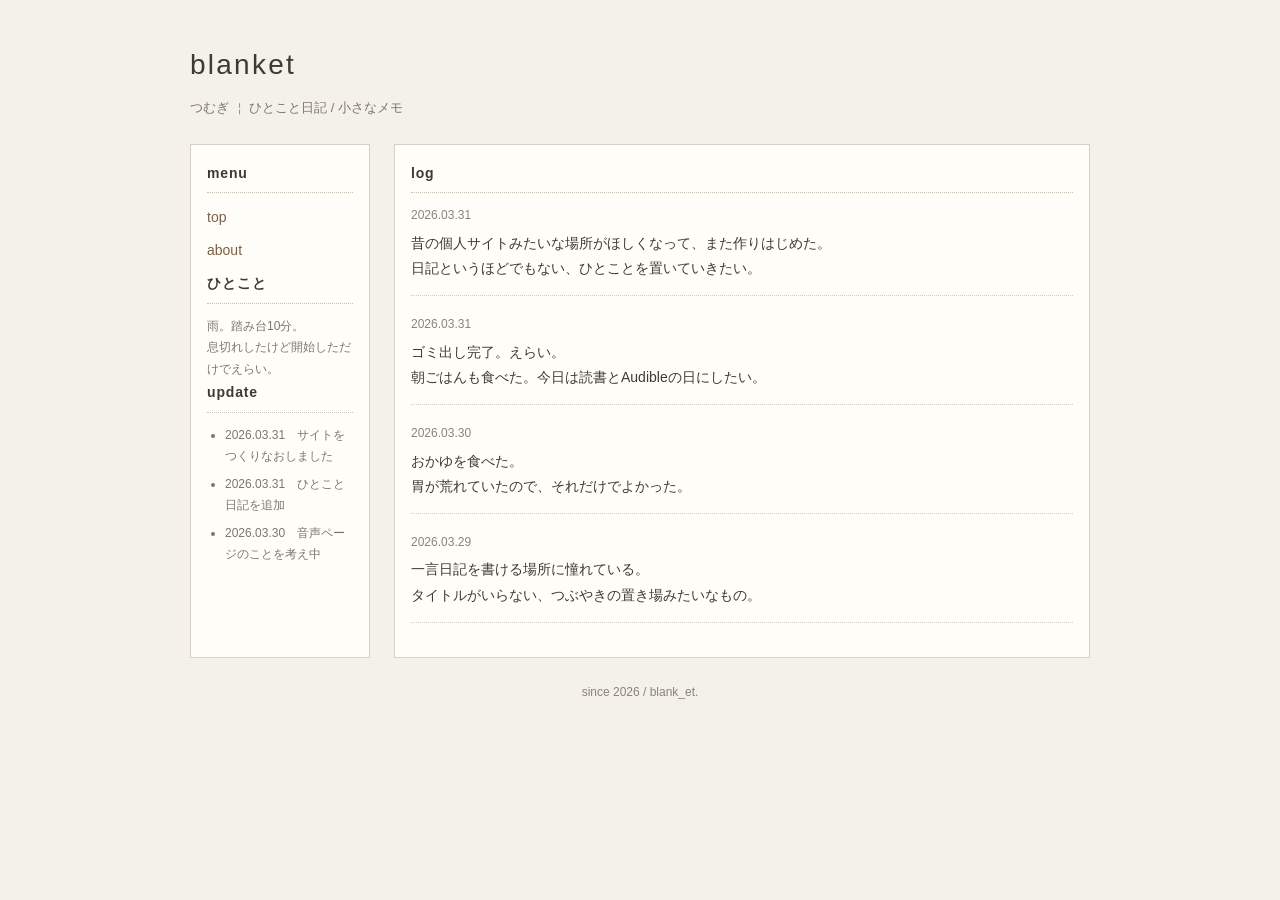
==== index.html @ a4600f21 "Update index.html" ====
<!DOCTYPE html>
<html lang="ja">
<head>
  <meta charset="UTF-8">
  <meta name="viewport" content="width=device-width, initial-scale=1.0">
  <title>blanket</title>
  <style>
    body {
      margin: 0;
      padding: 0;
      background: #f4f1ea;
      color: #3d3a36;
      font-family: "MS PGothic", "Yu Gothic", sans-serif;
      font-size: 14px;
      line-height: 1.8;
    }

    .container {
      max-width: 900px;
      margin: 40px auto;
      padding: 0 16px;
    }

    .site-title {
      font-size: 28px;
      letter-spacing: 0.08em;
      margin-bottom: 6px;
    }

    .site-desc {
      color: #7d766d;
      margin-bottom: 24px;
      font-size: 13px;
    }

    .layout {
      display: grid;
      grid-template-columns: 180px 1fr;
      gap: 24px;
    }

    .sidebar, .main {
      background: #fffdf8;
      border: 1px solid #d7d0c6;
      padding: 16px;
    }

    .sidebar h2,
    .main h2 {
      font-size: 14px;
      margin: 0 0 12px;
      padding-bottom: 6px;
      border-bottom: 1px dotted #c9c0b4;
      letter-spacing: 0.06em;
    }

    .menu a {
      display: block;
      color: #7c5f46;
      text-decoration: none;
      margin-bottom: 8px;
    }

    .menu a:hover {
      text-decoration: underline;
    }

    .mini {
      font-size: 12px;
      color: #7d766d;
    }

    .log {
      margin-bottom: 18px;
      padding-bottom: 14px;
      border-bottom: 1px dotted #d6cec2;
    }

    .date {
      display: block;
      font-size: 12px;
      color: #8a8379;
      margin-bottom: 4px;
    }

    .update-list {
      margin: 0;
      padding-left: 18px;
    }

    .update-list li {
      margin-bottom: 6px;
    }

    footer {
      text-align: center;
      color: #8a8379;
      font-size: 12px;
      margin-top: 24px;
    }

    @media (max-width: 700px) {
      .layout {
        grid-template-columns: 1fr;
      }

      .site-title {
        font-size: 24px;
      }
    }
  </style>
</head>
<body>
  <div class="container">
    <div class="site-title">blanket</div>
    <div class="site-desc">つむぎ ￤ ひとこと日記 / 小さなメモ </div>

    <div class="layout">
      <aside class="sidebar">
        <h2>menu</h2>
        <div class="menu">
          <a href="https://sizu.me/pucari">top</a>
          <a href="#">about</a>
        </div>

        <h2>ひとこと</h2>
        <div class="mini">
          雨。踏み台10分。<br>
          息切れしたけど開始しただけでえらい。
        </div>

        <h2>update</h2>
        <ul class="update-list mini">
          <li>2026.03.31　サイトをつくりなおしました</li>
          <li>2026.03.31　ひとこと日記を追加</li>
          <li>2026.03.30　音声ページのことを考え中</li>
        </ul>
      </aside>

      <main class="main">
        <h2>log</h2>

        <div class="log">
          <span class="date">2026.03.31</span>
          昔の個人サイトみたいな場所がほしくなって、また作りはじめた。<br>
          日記というほどでもない、ひとことを置いていきたい。
        </div>

        <div class="log">
          <span class="date">2026.03.31</span>
          ゴミ出し完了。えらい。<br>
          朝ごはんも食べた。今日は読書とAudibleの日にしたい。
        </div>

        <div class="log">
          <span class="date">2026.03.30</span>
          おかゆを食べた。<br>
          胃が荒れていたので、それだけでよかった。
        </div>

        <div class="log">
          <span class="date">2026.03.29</span>
          一言日記を書ける場所に憧れている。<br>
          タイトルがいらない、つぶやきの置き場みたいなもの。
        </div>
      </main>
    </div>

    <footer>
      since 2026 / blank_et.
    </footer>
  </div>
</body>
</html>
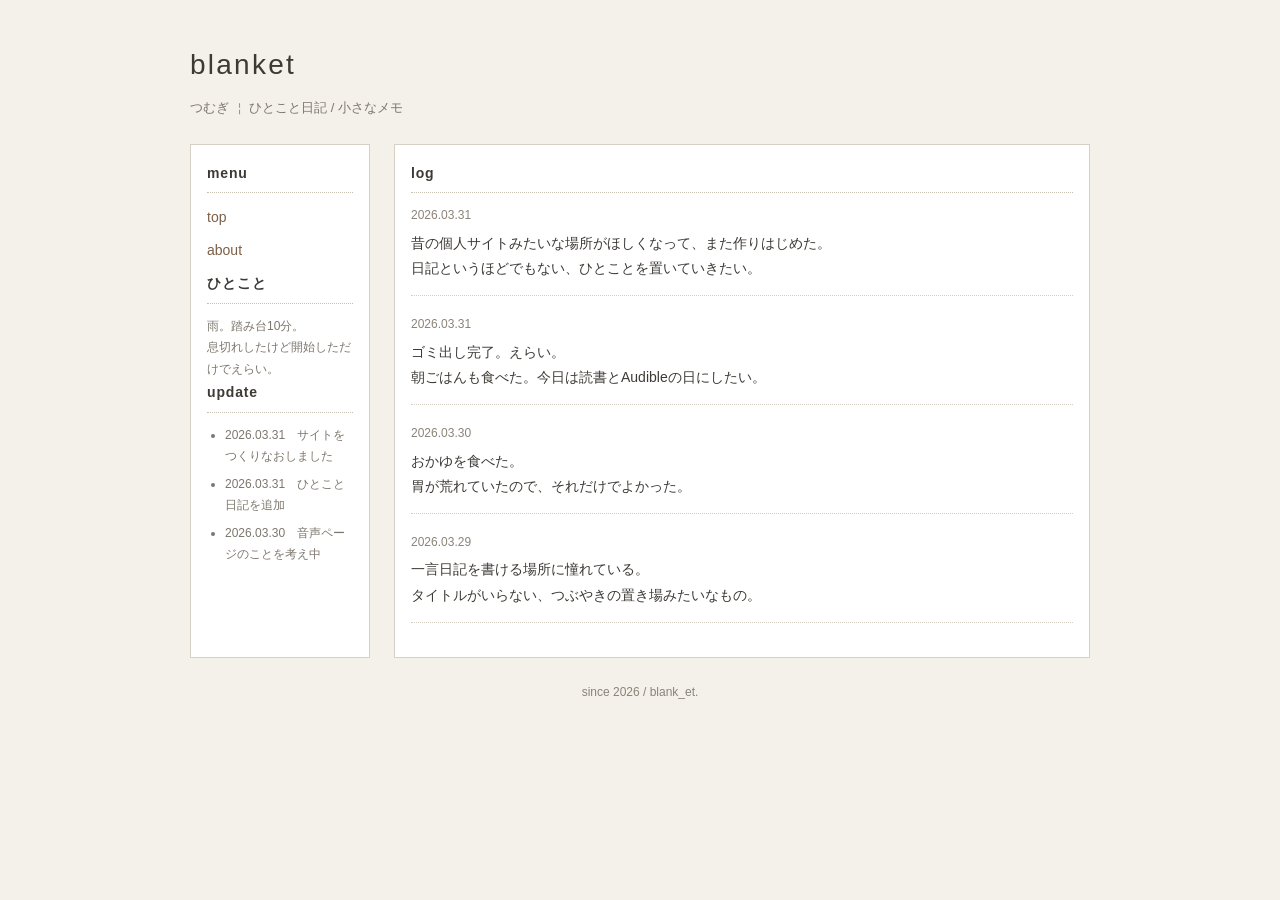
==== commit 3f1062c2: "Update index.html" ====
--- a/index.html
+++ b/index.html
@@ -3,7 +3,7 @@
 <head>
   <meta charset="UTF-8">
   <meta name="viewport" content="width=device-width, initial-scale=1.0">
-  <title>blanket</title>
+  <title>blank_et.</title>
   <style>
     body {
       margin: 0;
@@ -40,7 +40,7 @@
     }
 
     .sidebar, .main {
-      background: #fffdf8;
+      background: #ffffff;
       border: 1px solid #d7d0c6;
       padding: 16px;
     }
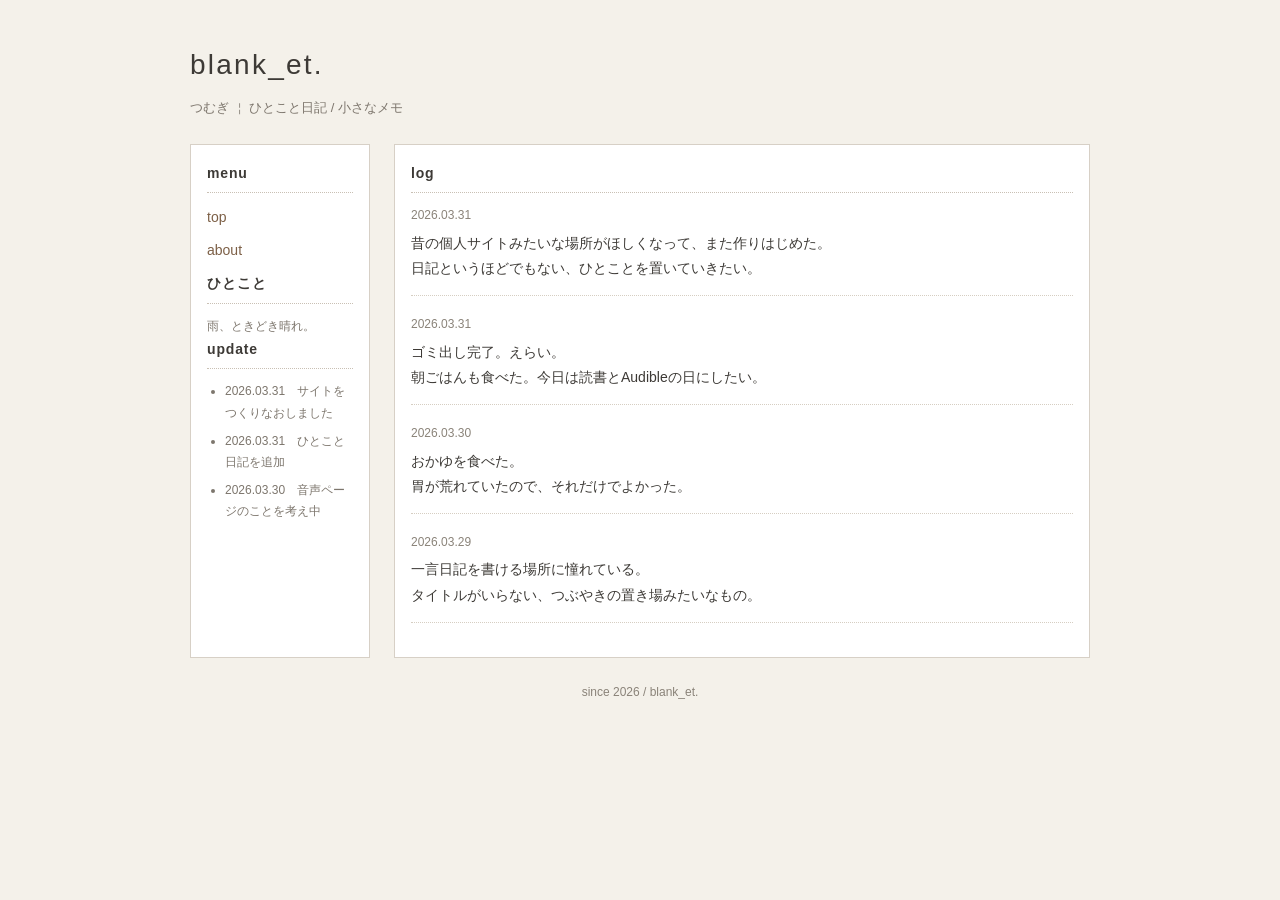
==== commit 30ff1fb1: "Update index.html" ====
--- a/index.html
+++ b/index.html
@@ -112,7 +112,7 @@
 </head>
 <body>
   <div class="container">
-    <div class="site-title">blanket</div>
+    <div class="site-title">blank_et.</div>
     <div class="site-desc">つむぎ ￤ ひとこと日記 / 小さなメモ </div>
 
     <div class="layout">
@@ -125,8 +125,7 @@
 
         <h2>ひとこと</h2>
         <div class="mini">
-          雨。踏み台10分。<br>
-          息切れしたけど開始しただけでえらい。
+          雨、ときどき晴れ。
         </div>
 
         <h2>update</h2>
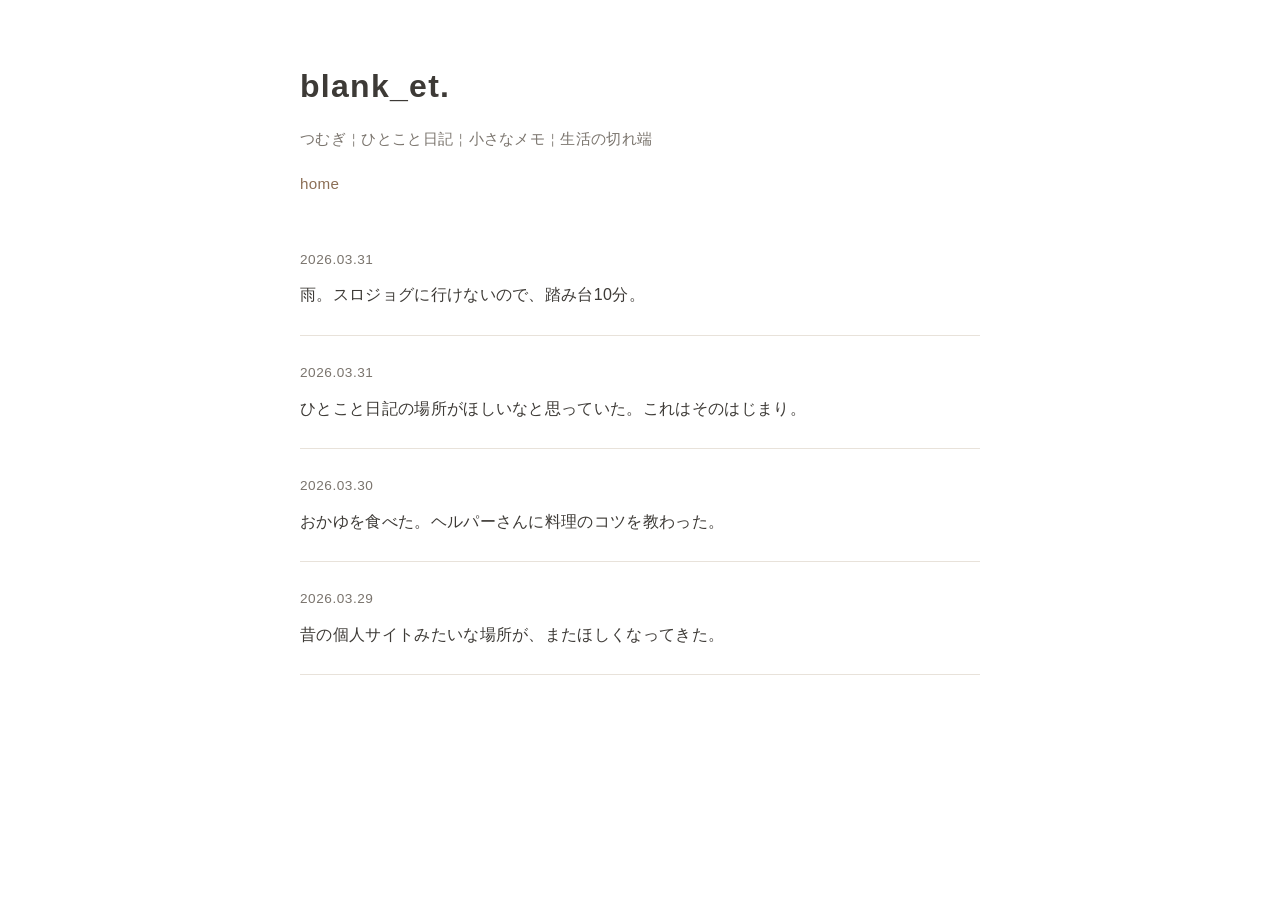
==== commit 0685e9fa: "Update index.html" ====
--- a/index.html
+++ b/index.html
@@ -1,173 +1,143 @@
 <!DOCTYPE html>
 <html lang="ja">
 <head>
-  <meta charset="UTF-8">
-  <meta name="viewport" content="width=device-width, initial-scale=1.0">
+  <meta charset="UTF-8" />
+  <meta name="viewport" content="width=device-width, initial-scale=1.0" />
   <title>blank_et.</title>
   <style>
+    :root {
+      --bg: #ffffff;
+      --text: #3d3a36;
+      --sub: #7a746d;
+      --accent: #8c6f56;
+      --line: #e8e2da;
+    }
+
+    * {
+      box-sizing: border-box;
+    }
+
     body {
       margin: 0;
-      padding: 0;
-      background: #f4f1ea;
-      color: #3d3a36;
-      font-family: "MS PGothic", "Yu Gothic", sans-serif;
-      font-size: 14px;
-      line-height: 1.8;
+      font-family: -apple-system, BlinkMacSystemFont, "Hiragino Sans", "Yu Gothic", sans-serif;
+      background: var(--bg);
+      color: var(--text);
+      line-height: 1.9;
+      letter-spacing: 0.02em;
     }
 
-    .container {
-      max-width: 900px;
-      margin: 40px auto;
-      padding: 0 16px;
+    .wrap {
+      max-width: 720px;
+      margin: 0 auto;
+      padding: 56px 20px 80px;
     }
 
-    .site-title {
-      font-size: 28px;
-      letter-spacing: 0.08em;
-      margin-bottom: 6px;
+    header {
+      margin-bottom: 48px;
     }
 
-    .site-desc {
-      color: #7d766d;
-      margin-bottom: 24px;
-      font-size: 13px;
+    h1 {
+      margin: 0 0 8px;
+      font-size: 2rem;
+      font-weight: 600;
+      letter-spacing: 0.04em;
     }
 
-    .layout {
-      display: grid;
-      grid-template-columns: 180px 1fr;
-      gap: 24px;
+    .desc {
+      color: var(--sub);
+      font-size: 0.95rem;
     }
 
-    .sidebar, .main {
-      background: #ffffff;
-      border: 1px solid #d7d0c6;
-      padding: 16px;
+    nav {
+      margin-top: 16px;
+      font-size: 0.95rem;
     }
 
-    .sidebar h2,
-    .main h2 {
-      font-size: 14px;
-      margin: 0 0 12px;
-      padding-bottom: 6px;
-      border-bottom: 1px dotted #c9c0b4;
-      letter-spacing: 0.06em;
+    nav a {
+      color: var(--accent);
+      text-decoration: none;
+      margin-right: 14px;
     }
 
-    .menu a {
-      display: block;
-      color: #7c5f46;
-      text-decoration: none;
-      margin-bottom: 8px;
-    }
-
-    .menu a:hover {
+    nav a:hover {
       text-decoration: underline;
     }
 
-    .mini {
-      font-size: 12px;
-      color: #7d766d;
-    }
-
-    .log {
-      margin-bottom: 18px;
-      padding-bottom: 14px;
-      border-bottom: 1px dotted #d6cec2;
+    .note {
+      padding: 0 0 24px;
+      margin-bottom: 24px;
+      border-bottom: 1px solid var(--line);
     }
 
     .date {
       display: block;
-      font-size: 12px;
-      color: #8a8379;
-      margin-bottom: 4px;
+      margin-bottom: 8px;
+      color: var(--sub);
+      font-size: 0.85rem;
+      letter-spacing: 0.04em;
     }
 
-    .update-list {
-      margin: 0;
-      padding-left: 18px;
-    }
-
-    .update-list li {
-      margin-bottom: 6px;
+    .text {
+      font-size: 1rem;
+      white-space: pre-wrap;
     }
 
     footer {
+      margin-top: 56px;
+      color: var(--sub);
+      font-size: 0.85rem;
       text-align: center;
-      color: #8a8379;
-      font-size: 12px;
-      margin-top: 24px;
     }
 
-    @media (max-width: 700px) {
-      .layout {
-        grid-template-columns: 1fr;
+    @media (max-width: 480px) {
+      .wrap {
+        padding: 36px 16px 60px;
       }
 
-      .site-title {
-        font-size: 24px;
+      h1 {
+        font-size: 1.7rem;
+      }
+
+      .note {
+        padding-bottom: 20px;
+        margin-bottom: 20px;
       }
     }
   </style>
 </head>
 <body>
-  <div class="container">
-    <div class="site-title">blank_et.</div>
-    <div class="site-desc">つむぎ ￤ ひとこと日記 / 小さなメモ </div>
+  <div class="wrap">
+    <header>
+      <h1>blank_et.</h1>
+      <div class="desc">つむぎ￤ひとこと日記￤小さなメモ￤生活の切れ端</div>
+      <nav>
+        <a href="https://sizu.me/pucari">home</a>
+      
+      </nav>
+    </header>
 
-    <div class="layout">
-      <aside class="sidebar">
-        <h2>menu</h2>
-        <div class="menu">
-          <a href="https://sizu.me/pucari">top</a>
-          <a href="#">about</a>
-        </div>
+    <main>
+      <article class="note">
+        <span class="date">2026.03.31</span>
+        <div class="text">雨。スロジョグに行けないので、踏み台10分。</div>
+      </article>
 
-        <h2>ひとこと</h2>
-        <div class="mini">
-          雨、ときどき晴れ。
-        </div>
+      <article class="note">
+        <span class="date">2026.03.31</span>
+        <div class="text">ひとこと日記の場所がほしいなと思っていた。これはそのはじまり。</div>
+      </article>
 
-        <h2>update</h2>
-        <ul class="update-list mini">
-          <li>2026.03.31　サイトをつくりなおしました</li>
-          <li>2026.03.31　ひとこと日記を追加</li>
-          <li>2026.03.30　音声ページのことを考え中</li>
-        </ul>
-      </aside>
+      <article class="note">
+        <span class="date">2026.03.30</span>
+        <div class="text">おかゆを食べた。ヘルパーさんに料理のコツを教わった。</div>
+      </article>
 
-      <main class="main">
-        <h2>log</h2>
+      <article class="note">
+        <span class="date">2026.03.29</span>
+        <div class="text">昔の個人サイトみたいな場所が、またほしくなってきた。</div>
+      </article>
+    </main>
 
-        <div class="log">
-          <span class="date">2026.03.31</span>
-          昔の個人サイトみたいな場所がほしくなって、また作りはじめた。<br>
-          日記というほどでもない、ひとことを置いていきたい。
-        </div>
-
-        <div class="log">
-          <span class="date">2026.03.31</span>
-          ゴミ出し完了。えらい。<br>
-          朝ごはんも食べた。今日は読書とAudibleの日にしたい。
-        </div>
-
-        <div class="log">
-          <span class="date">2026.03.30</span>
-          おかゆを食べた。<br>
-          胃が荒れていたので、それだけでよかった。
-        </div>
-
-        <div class="log">
-          <span class="date">2026.03.29</span>
-          一言日記を書ける場所に憧れている。<br>
-          タイトルがいらない、つぶやきの置き場みたいなもの。
-        </div>
-      </main>
-    </div>
-
-    <footer>
-      since 2026 / blank_et.
-    </footer>
   </div>
 </body>
 </html>
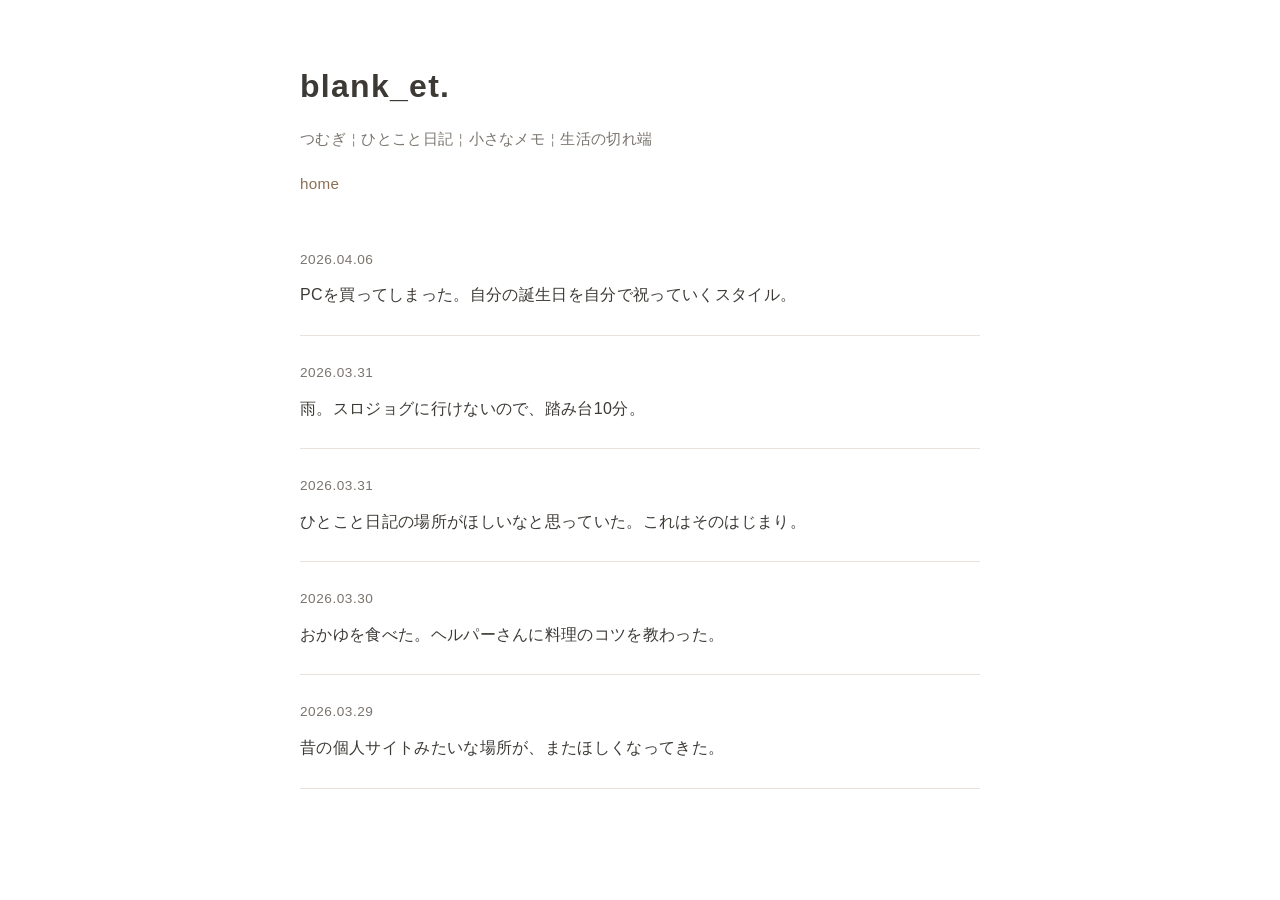
==== commit 54ba49a1: "Update index.html" ====
--- a/index.html
+++ b/index.html
@@ -117,6 +117,11 @@
     </header>
 
     <main>
+<article class="note">
+        <span class="date">2026.04.06</span>
+        <div class="text">PCを買ってしまった。自分の誕生日を自分で祝っていくスタイル。</div>
+      </article>
+      
       <article class="note">
         <span class="date">2026.03.31</span>
         <div class="text">雨。スロジョグに行けないので、踏み台10分。</div>
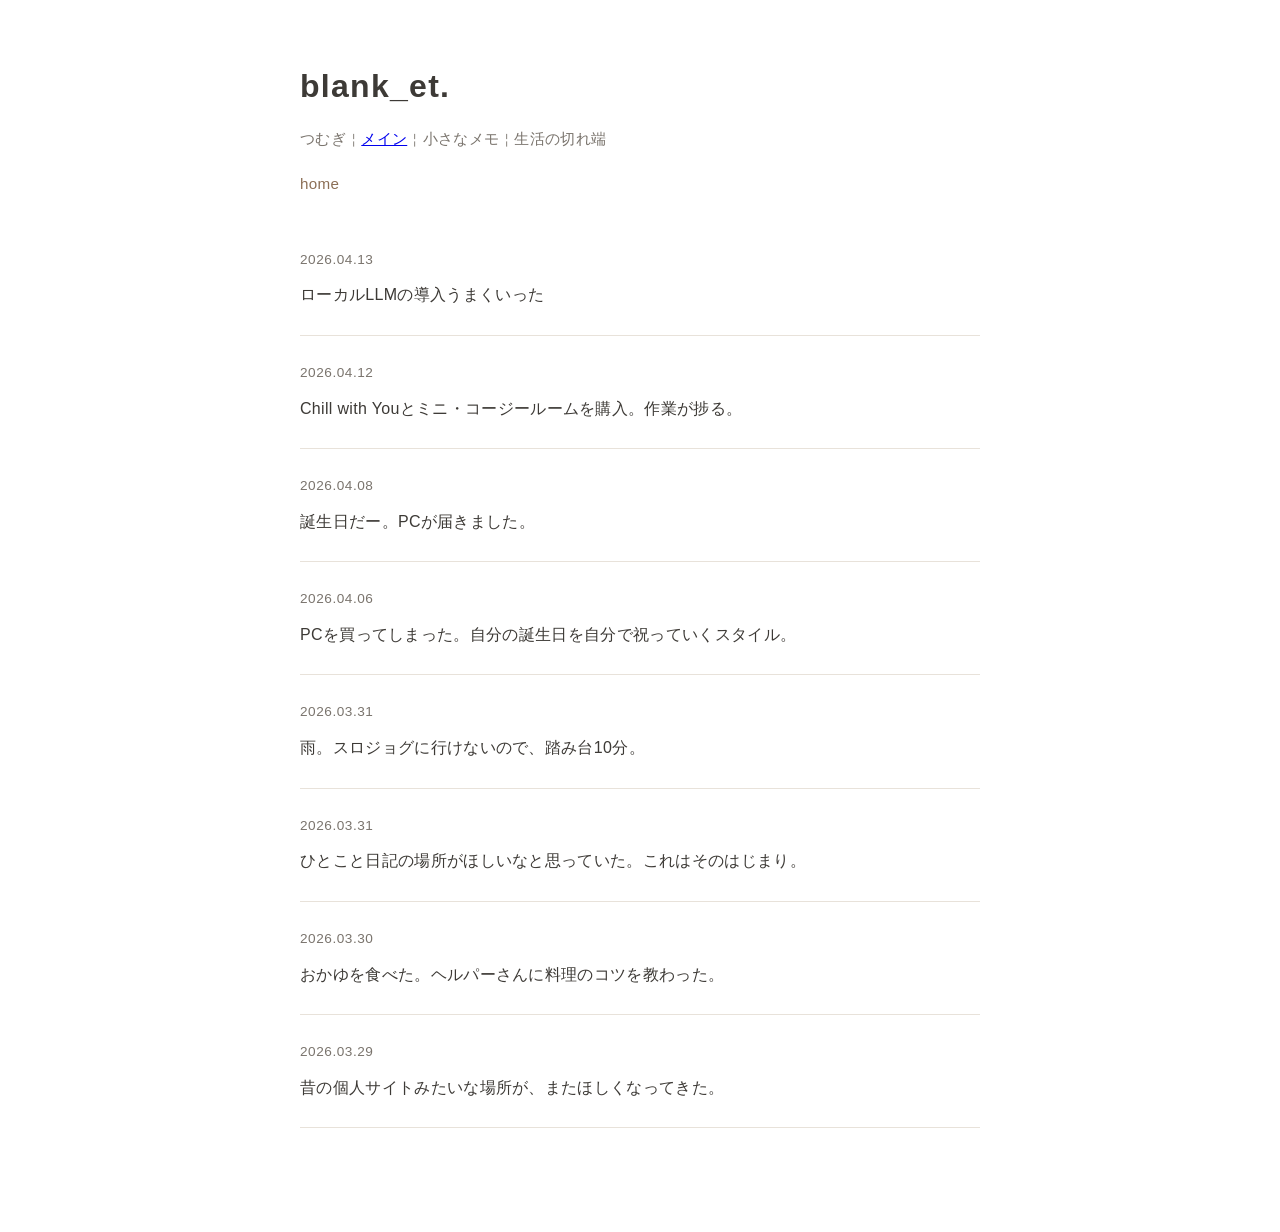
==== commit 89634e8a: "Update index.html" ====
--- a/index.html
+++ b/index.html
@@ -109,7 +109,7 @@
   <div class="wrap">
     <header>
       <h1>blank_et.</h1>
-      <div class="desc">つむぎ￤ひとこと日記￤小さなメモ￤生活の切れ端</div>
+      <div class="desc">つむぎ￤<a href="https://sizu.me/pucari">メイン</a>￤小さなメモ￤生活の切れ端</div>
       <nav>
         <a href="https://sizu.me/pucari">home</a>
       
@@ -117,6 +117,21 @@
     </header>
 
     <main>
+      <article class="note">
+        <span class="date">2026.04.13</span>
+        <div class="text">ローカルLLMの導入うまくいった</div>
+      </article>
+
+      <article class="note">
+        <span class="date">2026.04.12</span>
+        <div class="text">Chill with Youとミニ・コージールームを購入。作業が捗る。</div>
+      </article>
+
+      <article class="note">
+        <span class="date">2026.04.08</span>
+        <div class="text">誕生日だー。PCが届きました。</div>
+      </article>
+
 <article class="note">
         <span class="date">2026.04.06</span>
         <div class="text">PCを買ってしまった。自分の誕生日を自分で祝っていくスタイル。</div>
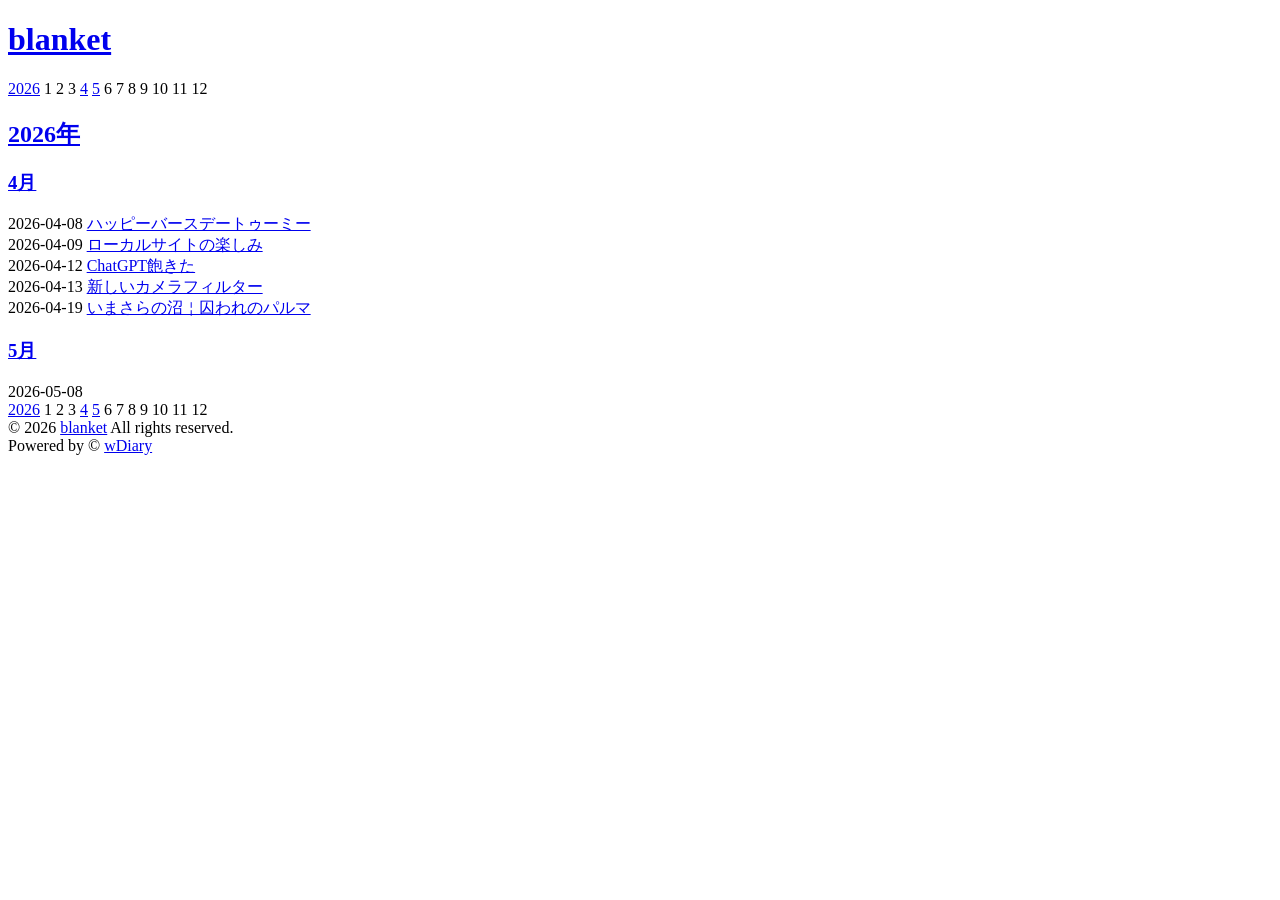
==== commit 8d96f687: "Add files via upload" ====
--- a/index.html
+++ b/index.html
@@ -1,163 +1,76 @@
-<!DOCTYPE html>
-<html lang="ja">
-<head>
-  <meta charset="UTF-8" />
-  <meta name="viewport" content="width=device-width, initial-scale=1.0" />
-  <title>blank_et.</title>
-  <style>
-    :root {
-      --bg: #ffffff;
-      --text: #3d3a36;
-      --sub: #7a746d;
-      --accent: #8c6f56;
-      --line: #e8e2da;
-    }
-
-    * {
-      box-sizing: border-box;
-    }
-
-    body {
-      margin: 0;
-      font-family: -apple-system, BlinkMacSystemFont, "Hiragino Sans", "Yu Gothic", sans-serif;
-      background: var(--bg);
-      color: var(--text);
-      line-height: 1.9;
-      letter-spacing: 0.02em;
-    }
-
-    .wrap {
-      max-width: 720px;
-      margin: 0 auto;
-      padding: 56px 20px 80px;
-    }
-
-    header {
-      margin-bottom: 48px;
-    }
-
-    h1 {
-      margin: 0 0 8px;
-      font-size: 2rem;
-      font-weight: 600;
-      letter-spacing: 0.04em;
-    }
-
-    .desc {
-      color: var(--sub);
-      font-size: 0.95rem;
-    }
-
-    nav {
-      margin-top: 16px;
-      font-size: 0.95rem;
-    }
-
-    nav a {
-      color: var(--accent);
-      text-decoration: none;
-      margin-right: 14px;
-    }
-
-    nav a:hover {
-      text-decoration: underline;
-    }
-
-    .note {
-      padding: 0 0 24px;
-      margin-bottom: 24px;
-      border-bottom: 1px solid var(--line);
-    }
-
-    .date {
-      display: block;
-      margin-bottom: 8px;
-      color: var(--sub);
-      font-size: 0.85rem;
-      letter-spacing: 0.04em;
-    }
-
-    .text {
-      font-size: 1rem;
-      white-space: pre-wrap;
-    }
-
-    footer {
-      margin-top: 56px;
-      color: var(--sub);
-      font-size: 0.85rem;
-      text-align: center;
-    }
-
-    @media (max-width: 480px) {
-      .wrap {
-        padding: 36px 16px 60px;
-      }
-
-      h1 {
-        font-size: 1.7rem;
-      }
-
-      .note {
-        padding-bottom: 20px;
-        margin-bottom: 20px;
-      }
-    }
-  </style>
-</head>
-<body>
-  <div class="wrap">
-    <header>
-      <h1>blank_et.</h1>
-      <div class="desc">つむぎ￤<a href="https://sizu.me/pucari">メイン</a>￤小さなメモ￤生活の切れ端</div>
-      <nav>
-        <a href="https://sizu.me/pucari">home</a>
-      
-      </nav>
-    </header>
-
-    <main>
-      <article class="note">
-        <span class="date">2026.04.13</span>
-        <div class="text">ローカルLLMの導入うまくいった</div>
-      </article>
-
-      <article class="note">
-        <span class="date">2026.04.12</span>
-        <div class="text">Chill with Youとミニ・コージールームを購入。作業が捗る。</div>
-      </article>
-
-      <article class="note">
-        <span class="date">2026.04.08</span>
-        <div class="text">誕生日だー。PCが届きました。</div>
-      </article>
-
-<article class="note">
-        <span class="date">2026.04.06</span>
-        <div class="text">PCを買ってしまった。自分の誕生日を自分で祝っていくスタイル。</div>
-      </article>
-      
-      <article class="note">
-        <span class="date">2026.03.31</span>
-        <div class="text">雨。スロジョグに行けないので、踏み台10分。</div>
-      </article>
-
-      <article class="note">
-        <span class="date">2026.03.31</span>
-        <div class="text">ひとこと日記の場所がほしいなと思っていた。これはそのはじまり。</div>
-      </article>
-
-      <article class="note">
-        <span class="date">2026.03.30</span>
-        <div class="text">おかゆを食べた。ヘルパーさんに料理のコツを教わった。</div>
-      </article>
-
-      <article class="note">
-        <span class="date">2026.03.29</span>
-        <div class="text">昔の個人サイトみたいな場所が、またほしくなってきた。</div>
-      </article>
-    </main>
-
-  </div>
-</body>
-</html>
+﻿<!DOCTYPE html>
+<html>
+<head>
+	<meta charset="utf-8">
+	<meta name="viewport" content="initial-scale=1.0">
+	<title>blanket</title>
+	<link rel="stylesheet" href="css/style.css">
+</head>
+<body>
+	<header>
+		<h1 class="diary-name"><a href="index.html">blanket</a></h1>
+	</header>
+
+	<nav>
+		<div class="nav-yearly">
+			<a class="title" href="2026.html">2026</a>
+			<span class="disabled">1</span>
+			<span class="disabled">2</span>
+			<span class="disabled">3</span>
+			<a href="202604.html">4</a>
+			<a href="202605.html">5</a>
+			<span class="disabled">6</span>
+			<span class="disabled">7</span>
+			<span class="disabled">8</span>
+			<span class="disabled">9</span>
+			<span class="disabled">10</span>
+			<span class="disabled">11</span>
+			<span class="disabled">12</span>
+		</div>
+	</nav>
+
+	<div class="index">
+		<h2 class="caption-year"><a href="2026.html">2026年</a></h2>
+		<div class="indent">
+			<h3 class="caption-month"><a href="202604.html">4月</a></h3>
+			<div class="indent">
+				<div class="topic">2026-04-08 <a href="202604.html#diary20260408">ハッピーバースデートゥーミー</a></div>
+				<div class="topic">2026-04-09 <a href="202604.html#diary20260409">ローカルサイトの楽しみ</a></div>
+				<div class="topic">2026-04-12 <a href="202604.html#diary20260412">ChatGPT飽きた</a></div>
+				<div class="topic">2026-04-13 <a href="202604.html#diary20260413">新しいカメラフィルター</a></div>
+				<div class="topic">2026-04-19 <a href="202604.html#diary20260419">いまさらの沼￤囚われのパルマ</a></div>
+			</div>
+			<h3 class="caption-month"><a href="202605.html">5月</a></h3>
+			<div class="indent">
+				<div class="topic">2026-05-08 <a href="202605.html#diary20260508">	</a></div>
+			</div>
+		</div>
+	</div>
+
+	<nav>
+		<div class="nav-yearly">
+			<a class="title" href="2026.html">2026</a>
+			<span class="disabled">1</span>
+			<span class="disabled">2</span>
+			<span class="disabled">3</span>
+			<a href="202604.html">4</a>
+			<a href="202605.html">5</a>
+			<span class="disabled">6</span>
+			<span class="disabled">7</span>
+			<span class="disabled">8</span>
+			<span class="disabled">9</span>
+			<span class="disabled">10</span>
+			<span class="disabled">11</span>
+			<span class="disabled">12</span>
+		</div>
+	</nav>
+
+	<footer>
+		<div class="copyright">
+			&copy; 2026 <a href="index.html">blanket</a> All rights reserved.<br>
+			Powered by &copy; <a href="http://www.cc9.ne.jp/~pappara/wdiary.html">wDiary</a>
+		</div>
+	</footer>
+
+</body>
+</html>
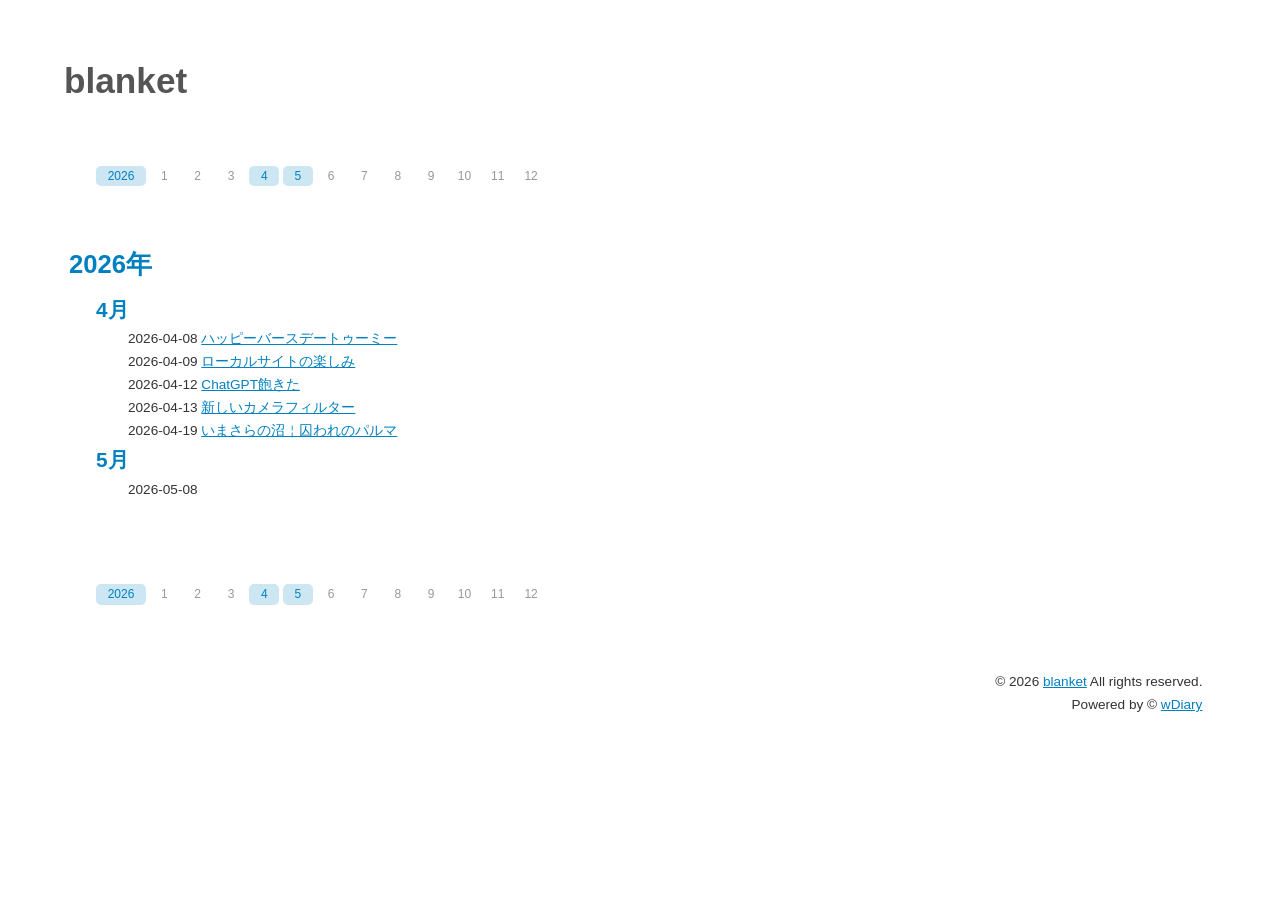
==== commit 05a75280: "Update index.html" ====
--- a/index.html
+++ b/index.html
@@ -4,7 +4,7 @@
 	<meta charset="utf-8">
 	<meta name="viewport" content="initial-scale=1.0">
 	<title>blanket</title>
-	<link rel="stylesheet" href="css/style.css">
+	<link rel="stylesheet" href="style.css">
 </head>
 <body>
 	<header>
--- a/style.css
+++ b/style.css
@@ -0,0 +1,519 @@
+@charset "UTF-8";
+/***************************************************************************************************
+ Default
+***************************************************************************************************/
+html, body, div, form {
+	margin: 0;
+	padding: 0; 
+	font-family: "メイリオ", Meiryo, "Hiragino Kaku Gothic ProN", "ヒラギノ角ゴ ProN W3", sans-serif;
+}
+body {
+	width: 90%;
+	margin: 1em auto;
+	color: #333333;
+	line-height: 1.7;
+}
+a {
+	color: #0080c0;
+	text-decoration: underline;
+}
+a:visited  {
+	color: #0080c0;
+	text-decoration: underline;
+}
+a:hover {
+	color: #20a0e0;
+	text-decoration: underline;
+}
+a:active {
+	color: #20a0e0;
+	text-decoration: underline;
+}
+h1 {
+	margin: 0;
+	padding: 1em 0;
+	font-size: 220%;
+}
+h2 {
+	font-size: 160%;
+}
+h3 {
+	font-size: 130%;
+}
+h4 {
+	font-size: 100%;
+}
+table {
+	border-collapse: collapse;
+	border-spacing: 0;
+	empty-cells: show;
+}
+th {
+	padding: 0.2em 0.5em;
+	border: 1px solid #aaaaaa;
+	border: 1px solid rgba(0, 0, 0, 0.2);
+	background-color: #f0f0f0;
+	background-color: rgba(0, 0, 0, 0.03);
+	font-size: 85%;
+	text-align: center;
+}
+td {
+	padding: 0 0.5em;
+	font-size: 85%;
+	border: 1px solid #aaaaaa;
+	border: 1px solid rgba(0, 0, 0, 0.2);
+}
+img,
+audio,
+video {
+	max-width: 100%;
+	height: auto;
+	border: 0;
+}
+p {
+	margin: 1em 0 1.7em 0;
+	padding: 0;
+}
+blockquote {
+	position: relative;
+	margin: 0.5em 0;
+	padding: 1em;
+	border: 1px solid #aaaaaa;
+	border: 1px solid rgba(0, 0, 0, 0.2);
+	border-radius: 5px;
+	background-color: #f0f0f0;
+	background-color: rgba(0, 0, 0, 0.03);
+}
+hr {
+	height: 3px;
+	border: 0;
+	background-color: #aaaaaa;
+	background-color: rgba(0, 0, 0, 0.2);
+}
+ul,
+ol,
+li {
+	margin: 0 0 0 1em;
+	padding: 0;
+}
+del {
+	color: #aaaaaa;
+}
+em {
+	color: #33aa33;
+	font-style: italic;
+	font-weight: normal;
+}
+strong {
+	color: #ff3333;
+	font-weight: bold;
+}
+strong > strong {
+	border-bottom: 1px solid #ff3333;
+}
+strong > strong > strong {
+	border-bottom: 3px double #ff3333;
+}
+mark {
+	border-radius: 5px;
+	background: #ffaaaa;
+	background: rgba(255, 0, 0, 0.3);
+}
+sup,
+sub {
+	font-size: 70%;
+}
+small {
+	font-size: 70%;
+}
+dt {
+	font-weight: bold;
+}
+dd {
+	margin-left: 2em;
+}
+
+
+
+/***************************************************************************************************
+ Layout
+***************************************************************************************************/
+.container {
+	float: left;
+	width: 100%;
+	margin-right: -240px;
+}
+.contents {
+	position: relative;
+	margin-right: 240px;
+	padding: 0 2em 4em 0;
+}
+.sidebar {
+	position: relative;
+	float: right;
+	width: 220px;
+}
+nav {
+	clear: both;
+	padding: 1em 0.5em 3em 2em;
+	text-align: left;
+}
+footer {
+	clear: both;
+	width: 100%;
+	text-align: right;
+}
+.noside .container {
+	width: 100%;
+	float: left;
+	margin-right: 0;
+}
+.noside .contents {
+	position: static;
+	margin: 0;
+	padding: 0 0 4em 0;
+}
+
+
+
+/***************************************************************************************************
+ Decoration
+***************************************************************************************************/
+/* ヘッダーの日記の名前 */
+header .diary-name {
+	color: #555555;
+}
+header .diary-name a {
+	color: #555555;
+	text-decoration: none;
+}
+
+/* 日記 */
+.contents article > h2 {
+	margin: 0 0 1em 0;
+	padding: 0.2em 0.2em 0.2em 0.2em;
+	border-width: 0 0 2px 0;
+	border-color: rgb(0, 128, 192);
+	border-color: rgba(0, 128, 192, 0.2);
+	border-style: solid;
+	color: #555555;
+	font-weight: bold;
+	font-size: 130%;
+}
+.diary-title-week {
+	font-weight: normal;
+	font-size: 70%;
+	vertical-align: middle;
+}
+.diary-title-week-sunday {
+	color: #ff3333;
+	font-weight: normal;
+	font-size: 70%;
+	vertical-align: middle;
+}
+.diary-title-week-saturday {
+	color: #0080c0;
+	font-weight: normal;
+	font-size: 70%;
+	vertical-align: middle;
+}
+.diary-title-holiday {
+	color: #ff3333;
+	font-weight: normal;
+	font-size: 70%;
+	vertical-align: middle;
+}
+.diary {
+	margin: 0 0 5em 2em;
+	padding: 0;
+	text-align: justify;
+	word-wrap: break-word;
+}
+.diary h3 {
+	margin: 1em 0 0.5em 0;
+	padding: 0.3em 0.5em;
+	border-width: 0 0 0 8px;
+	border-color: #0080c0;
+	border-style: solid;
+	color: #0080c0;
+	font-weight: bold;
+	font-size: 160%;
+}
+
+/* サイドバー */
+.sidebar .caption-side {
+	margin: 1em 0 1em 0;
+	padding: 0.5em 0;
+	border: 0;
+	font-weight: bold;
+}
+.sidebar section {
+	margin-bottom: 3em;
+}
+.sidebar section ul {
+	margin: 0 0 1em 0;
+}
+.sidebar section li {
+	margin: 0;
+	padding: 0;
+	list-style-type: none;
+}
+
+/* サイドバーの「カレンダー」 */
+.calendar {
+	margin-bottom: 1em;
+	font-size: 85%;
+}
+.calendar table {
+	border-collapse: separate;
+	border-spacing: 2px;
+	empty-cells: show;
+}
+.calendar th {
+	padding: 0.1em 0.4em;
+	border-width: 0;
+	background-color: transparent;
+	font-weight: normal;
+	text-align: center;
+}
+.calendar td {
+	width: 26px;
+	padding: 0;
+	border-width: 0;
+	text-align: center;
+}
+.calendar a {
+	display: inline-block;
+	width: 26px;
+	border-radius: 5px;
+	text-decoration: none;
+	text-align: center;
+}
+.calendar .wrote {
+	border-radius: 5px;
+	background-color: rgb(0, 128, 192);
+	background-color: rgba(0, 128, 192, 0.2);
+}
+.calendar .wrote a {
+	color: #0080c0;
+}
+.calendar .wrote:hover {
+	opacity: 0.5;
+}
+.calendar .sunday {
+	color: #ff3333;
+}
+.calendar .wrote-sunday {
+	border-radius: 5px;
+	background-color: rgb(255, 51, 51);
+	background-color: rgba(255, 51, 51, 0.2);
+}
+.calendar .wrote-sunday a {
+	color: #ff3333;
+}
+.calendar .wrote-sunday:hover {
+	opacity: 0.5;
+}
+.calendar .saturday {
+	color: #0080c0;
+}
+.calendar .wrote-saturday {
+	border-radius: 5px;
+	background-color: rgb(0, 128, 192);
+	background-color: rgba(0, 128, 192, 0.2);
+}
+.calendar .wrote-saturday a {
+	color: #0080c0;
+}
+.calendar .wrote-saturday:hover {
+	opacity: 0.5;
+}
+
+/* サイドバーの「アーカイブ」 */
+.archive {
+	font-size: 85%;
+}
+.archive .count {
+	opacity: 0.5;
+	padding-left: 0.5em;
+}
+
+/* ナビゲーション */
+.nav-yearly {
+	clear: both;
+	margin: 0.3em 0;
+	font-size: 75%;
+}
+.nav-yearly > a,
+.nav-yearly > span {
+	display: inline-block;
+	width: 30px;
+	border-radius: 5px;
+	text-decoration: none;
+	text-align: center;
+}
+.nav-yearly > .title {
+	width: 50px;
+}
+.nav-yearly > a {
+	background-color: rgb(0, 128, 192);
+	background-color: rgba(0, 128, 192, 0.2);
+}
+.nav-yearly > a:hover {
+	opacity: 0.5;
+}
+.nav-yearly > .disabled {
+	opacity: 0.5;
+}
+.nav-yearly > .current {
+	border-radius: 5px;
+	background-color: #0080c0;
+	color: #ffffff;
+}
+
+/* フッターの著作権表示 */
+.copyright {
+	margin: 0;
+	padding: 1em;
+	font-size: 85%;
+	text-align: right;
+}
+
+/* 目次ページ */
+.index {
+	margin: 0 0 4em 0;
+}
+.caption-year {
+	margin: 0;
+	padding: 0.2em 0.2em 0.2em 0.2em;
+	border-width: 0;
+	color: #555555;
+	font-weight: bold;
+	font-size: 160%;
+}
+.caption-year a {
+	text-decoration: none;
+}
+.caption-month {
+	margin: 0;
+	padding: 0;
+	border-width: 0;
+	color: #0080c0;
+	font-weight: bold;
+	font-size: 130%;
+}
+.caption-month a {
+	text-decoration: none;
+}
+.index .indent {
+	margin-left: 2em;
+}
+.index .topic {
+	overflow: hidden;
+	font-size: 85%;
+	white-space: nowrap;
+	text-overflow: ellipsis;
+}
+
+/* リンク */
+.link-url {
+	color: #0088ff;
+}
+.link-mail {
+	color: #ff0088;
+}
+.link-path {
+	color: #ff8800;
+}
+.link-date {
+	color: #00aa00;
+}
+
+/* 印刷時の改ページ */
+.pagebreak {
+	page-break-before: always;
+}
+
+
+
+/***************************************************************************************************
+ Media Queries
+***************************************************************************************************/
+@media screen and (max-width: 720px) {
+	.contents {
+		margin: 0;
+		padding: 0 0 4em 0;
+	}
+	.sidebar {
+		display: none;
+	}
+	.nav-yearly > a,
+	.nav-yearly > span {
+		display: inline;
+		padding: 0 0.4em;
+		text-decoration: none;
+		text-align: left;
+	}
+}
+@media screen and (max-width: 480px) {
+	body {
+		width: 100%;
+		margin: 0;
+	}
+	nav {
+		margin: 0;
+		padding: 0.5em;
+	}
+	.noside .container {
+		width: 100%;
+		margin: 0;
+	}
+	.contents {
+		margin: 0 0 4em 0;
+		padding: 0.5em;
+	}
+	.noside .contents {
+		position: static;
+		margin: 0;
+		padding: 0.5em;
+	}
+	.diary-name {
+		padding: 0.5em;
+		font-weight: bold;
+		font-size: 120%;
+	}
+	.diary {
+		margin: 0;
+		padding: 0;
+	}
+	.sidebar {
+		display: none;
+	}
+	.index .indent {
+		margin-left: 1em;
+	}
+}
+@media print {
+	body {
+		width: 100%;
+		margin: 0;
+		padding: 0;
+	}
+	.diary-name {
+		padding-top: 0;
+	}
+	.contents {
+		margin: 0;
+		padding: 0;
+	}
+	.sidebar,
+	nav,
+	footer {
+		display: none;
+	}
+	.diary {
+		margin: 0;
+		padding: 0 0 1em 2em;
+	}
+}
+
